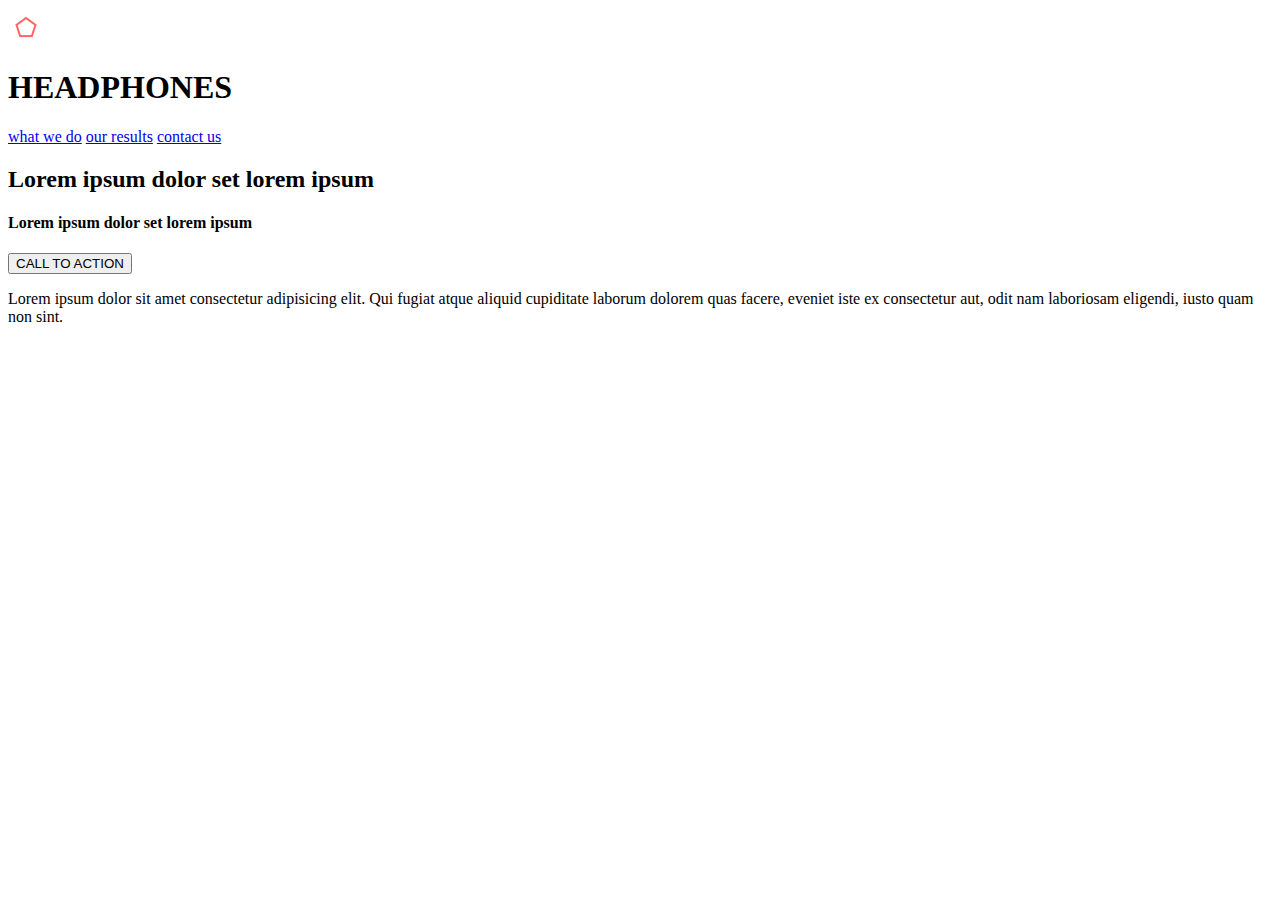
==== headphones/0-index.html @ 80cd9642 "Completed the header and first section of the first page" ====
<!DOCTYPE html>
<html lang="en">
<head>
    <meta charset="UTF-8">
    <meta name="viewport" content="width=device-width, initial-scale=1.0">
    <link rel="stylesheet" href="0-styles.css">
    <title>Document</title>
</head>

<body>
    <!--The Header section is here-->
    <header>
        <nav>
            <img src="imgs/favicon.png" alt="logo">
            <h1>HEADPHONES</h1>
            <a href="whatwedo.html">what we do</a>
            <a href="ourresults.html">our results</a>
            <a href="contactus.html">contact us</a>
        </nav>
    </header>

<!--This is the main section-->
    <main>
        <section>
            <h2>Lorem ipsum dolor set lorem ipsum</h2>
            <h4>Lorem ipsum dolor set lorem ipsum</h4>
            <button>CALL TO ACTION</button>
            <p>Lorem ipsum dolor sit amet consectetur adipisicing elit. Qui fugiat atque aliquid cupiditate laborum dolorem quas facere, eveniet iste ex consectetur aut, odit nam laboriosam eligendi, iusto quam non sint.</p>
        </section>

    </main>

<!--This is the footer section-->
    <footer>

    </footer>
</body>
</html>
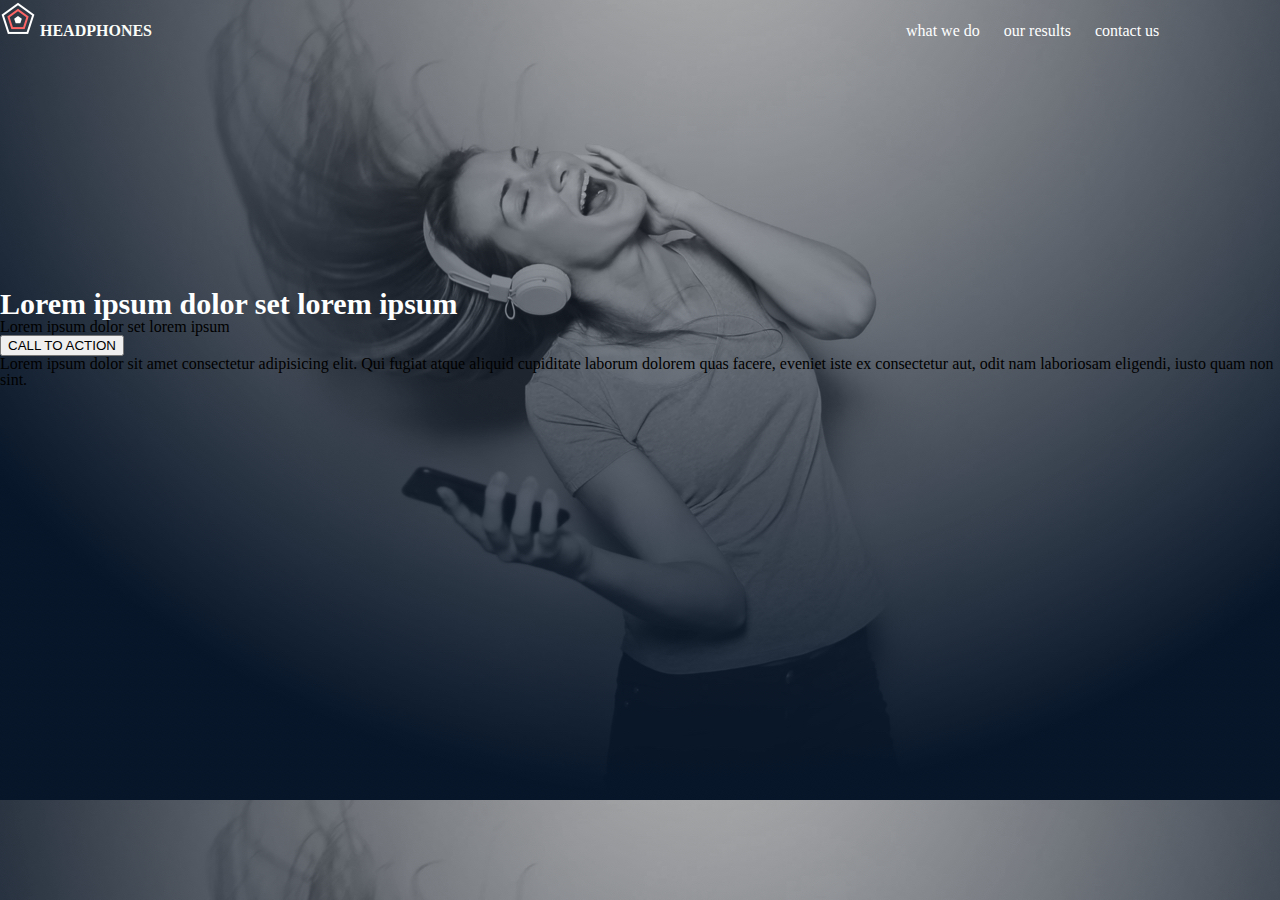
==== commit a8486330: "Completed the second section page" ====
--- a/headphones/0-index.html
+++ b/headphones/0-index.html
@@ -4,6 +4,7 @@
     <meta charset="UTF-8">
     <meta name="viewport" content="width=device-width, initial-scale=1.0">
     <link rel="stylesheet" href="0-styles.css">
+    <link rel="stylesheet" href="reset.css">
     <title>Document</title>
 </head>
 
@@ -11,28 +12,24 @@
     <!--The Header section is here-->
     <header>
         <nav>
-            <img src="imgs/favicon.png" alt="logo">
+            <img class="logo" src="imgs/favicon.png" alt="logo">
             <h1>HEADPHONES</h1>
-            <a href="whatwedo.html">what we do</a>
-            <a href="ourresults.html">our results</a>
-            <a href="contactus.html">contact us</a>
+            <a style="padding-left: 750px;" href="whatwedo.html">what we do</a>
+            <a style="padding-left: 20px;" href="ourresults.html">our results</a>
+            <a style="padding-left: 20px;" href="contactus.html">contact us</a>
         </nav>
     </header>
 
 <!--This is the main section-->
     <main>
-        <section>
-            <h2>Lorem ipsum dolor set lorem ipsum</h2>
-            <h4>Lorem ipsum dolor set lorem ipsum</h4>
+        <section class="s1">
+            <div>
+                <h2>Lorem ipsum dolor set lorem ipsum</h2>
+                <h4>Lorem ipsum dolor set lorem ipsum</h4>
+            </div>
             <button>CALL TO ACTION</button>
             <p>Lorem ipsum dolor sit amet consectetur adipisicing elit. Qui fugiat atque aliquid cupiditate laborum dolorem quas facere, eveniet iste ex consectetur aut, odit nam laboriosam eligendi, iusto quam non sint.</p>
         </section>
-
     </main>
-
-<!--This is the footer section-->
-    <footer>
-
-    </footer>
 </body>
 </html>--- a/headphones/0-styles.css
+++ b/headphones/0-styles.css
@@ -0,0 +1,29 @@
+nav{
+    display: flex;
+}
+
+nav h1{
+    display: inline;
+    color: #fbfdf9;
+    font-family: inherit, sans-serif;
+    font-weight: bolder;
+}
+
+a{
+    text-decoration: none;
+    color: #feffff;
+}
+
+body{
+    background-image: url('imgs/headphones_hero_1.jpg');
+}
+
+.s1{
+    padding-top: 250px;
+    align-items: center;
+}
+.s1 h2{
+font-size: 30px;
+font-weight: bold;
+color: #feffff;
+}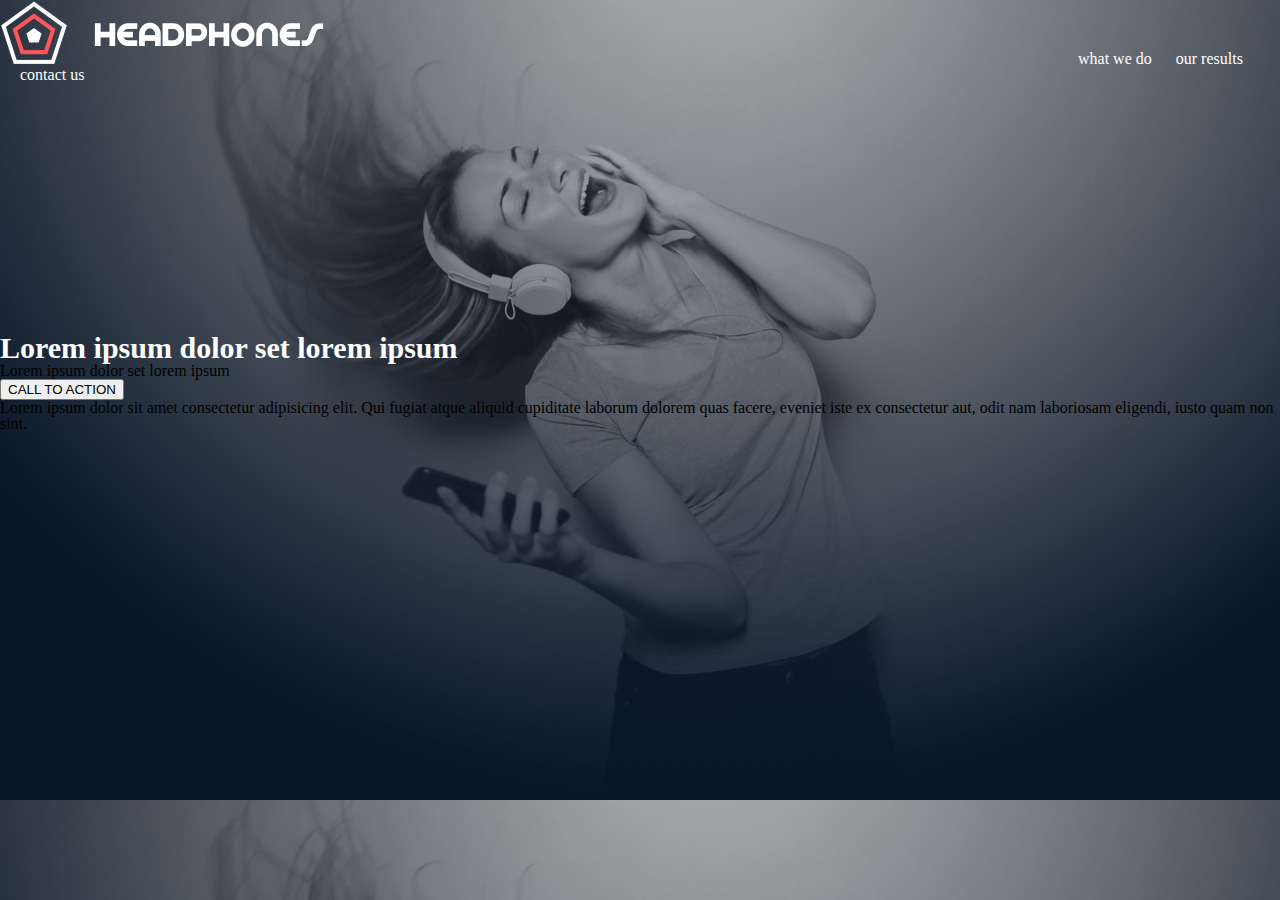
==== commit 8495d3b4: "Completed section3 of the page" ====
--- a/headphones/0-index.html
+++ b/headphones/0-index.html
@@ -12,8 +12,8 @@
     <!--The Header section is here-->
     <header>
         <nav>
-            <img class="logo" src="imgs/favicon.png" alt="logo">
-            <h1>HEADPHONES</h1>
+            <img class="logo" src="imgs/logo_headphones.png" alt="logo">
+            
             <a style="padding-left: 750px;" href="whatwedo.html">what we do</a>
             <a style="padding-left: 20px;" href="ourresults.html">our results</a>
             <a style="padding-left: 20px;" href="contactus.html">contact us</a>
--- a/headphones/0-styles.css
+++ b/headphones/0-styles.css
@@ -1,12 +1,5 @@
 nav{
     display: flex;
-}
-
-nav h1{
-    display: inline;
-    color: #fbfdf9;
-    font-family: inherit, sans-serif;
-    font-weight: bolder;
 }
 
 a{
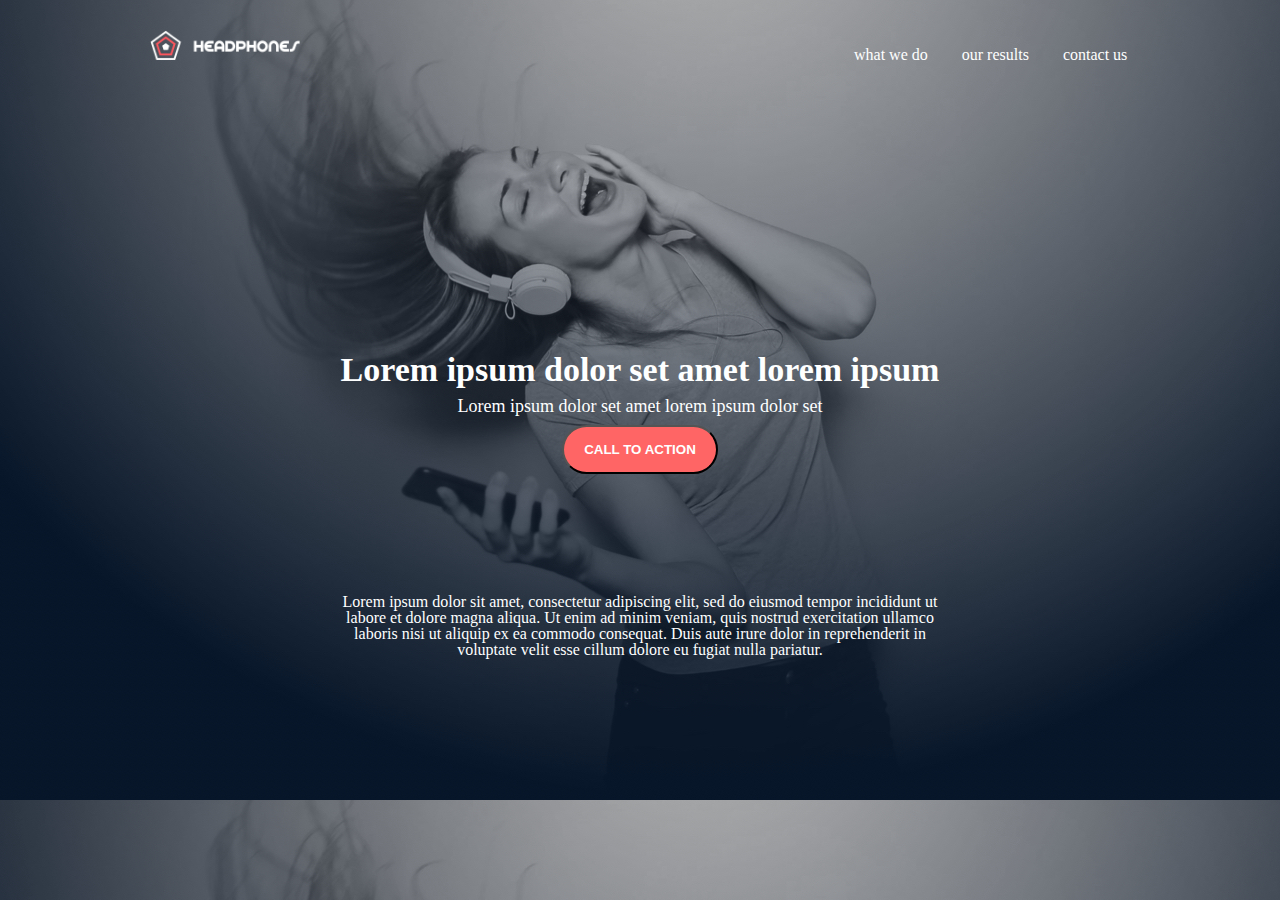
==== commit 079d8caa: "Completed Styling the first page" ====
--- a/headphones/0-index.html
+++ b/headphones/0-index.html
@@ -5,6 +5,9 @@
     <meta name="viewport" content="width=device-width, initial-scale=1.0">
     <link rel="stylesheet" href="0-styles.css">
     <link rel="stylesheet" href="reset.css">
+    <link rel="preconnect" href="https://fonts.googleapis.com">
+<link rel="preconnect" href="https://fonts.gstatic.com" crossorigin>
+<link href="https://fonts.googleapis.com/css2?family=Inter:ital,opsz,wght@0,14..32,100..900;1,14..32,100..900&display=swap" rel="stylesheet">
     <title>Document</title>
 </head>
 
@@ -12,11 +15,11 @@
     <!--The Header section is here-->
     <header>
         <nav>
-            <img class="logo" src="imgs/logo_headphones.png" alt="logo">
+            <img class="logo" src="imgs/logo_headphones.png" alt="logo" width="150px">
             
-            <a style="padding-left: 750px;" href="whatwedo.html">what we do</a>
-            <a style="padding-left: 20px;" href="ourresults.html">our results</a>
-            <a style="padding-left: 20px;" href="contactus.html">contact us</a>
+            <a style="padding-left: 550px;" href="whatwedo.html">what we do</a>
+            <a style="padding-left: 30px;" href="ourresults.html">our results</a>
+            <a style="padding-left: 30px;" href="contactus.html">contact us</a>
         </nav>
     </header>
 
@@ -24,11 +27,11 @@
     <main>
         <section class="s1">
             <div>
-                <h2>Lorem ipsum dolor set lorem ipsum</h2>
-                <h4>Lorem ipsum dolor set lorem ipsum</h4>
+                <h2>Lorem ipsum dolor set amet lorem ipsum</h2>
+                <h4>Lorem ipsum dolor set amet lorem ipsum dolor set</h4>
             </div>
             <button>CALL TO ACTION</button>
-            <p>Lorem ipsum dolor sit amet consectetur adipisicing elit. Qui fugiat atque aliquid cupiditate laborum dolorem quas facere, eveniet iste ex consectetur aut, odit nam laboriosam eligendi, iusto quam non sint.</p>
+            <p>Lorem ipsum dolor sit amet, consectetur adipiscing elit, sed do eiusmod tempor incididunt ut <br> labore et dolore magna aliqua. Ut enim ad minim veniam, quis nostrud exercitation ullamco<br> laboris nisi ut aliquip ex ea commodo consequat. Duis aute irure dolor in reprehenderit in<br> voluptate velit esse cillum dolore eu fugiat nulla pariatur.</p>
         </section>
     </main>
 </body>
--- a/headphones/0-styles.css
+++ b/headphones/0-styles.css
@@ -2,7 +2,12 @@
     display: flex;
 }
 
-a{
+.logo{
+    padding-left: 150px;
+    padding-top: 30px;
+}
+
+nav a{
     text-decoration: none;
     color: #feffff;
 }
@@ -12,11 +17,35 @@
 }
 
 .s1{
-    padding-top: 250px;
-    align-items: center;
+    padding: 10px;
+    padding-top: 290px;
+    text-align: center;
 }
 .s1 h2{
-font-size: 30px;
+font-size: 34px;
 font-weight: bold;
 color: #feffff;
+}
+
+.s1 h4{
+    color: #feffff;
+    font-size: 18px;
+    padding: 10px;
+}
+
+.s1 button{
+    padding: 15px;
+    background-color: #ff6565;
+    background-size: 60px;
+    border-radius: 50px;
+    color: #feffff;
+    font-weight: bolder;
+    padding-inline: 20px;
+}
+
+.s1 p{
+    color: #feffff;
+    padding-top: 120px;
+    font-size: 16px;
+    font-size: medium;
 }